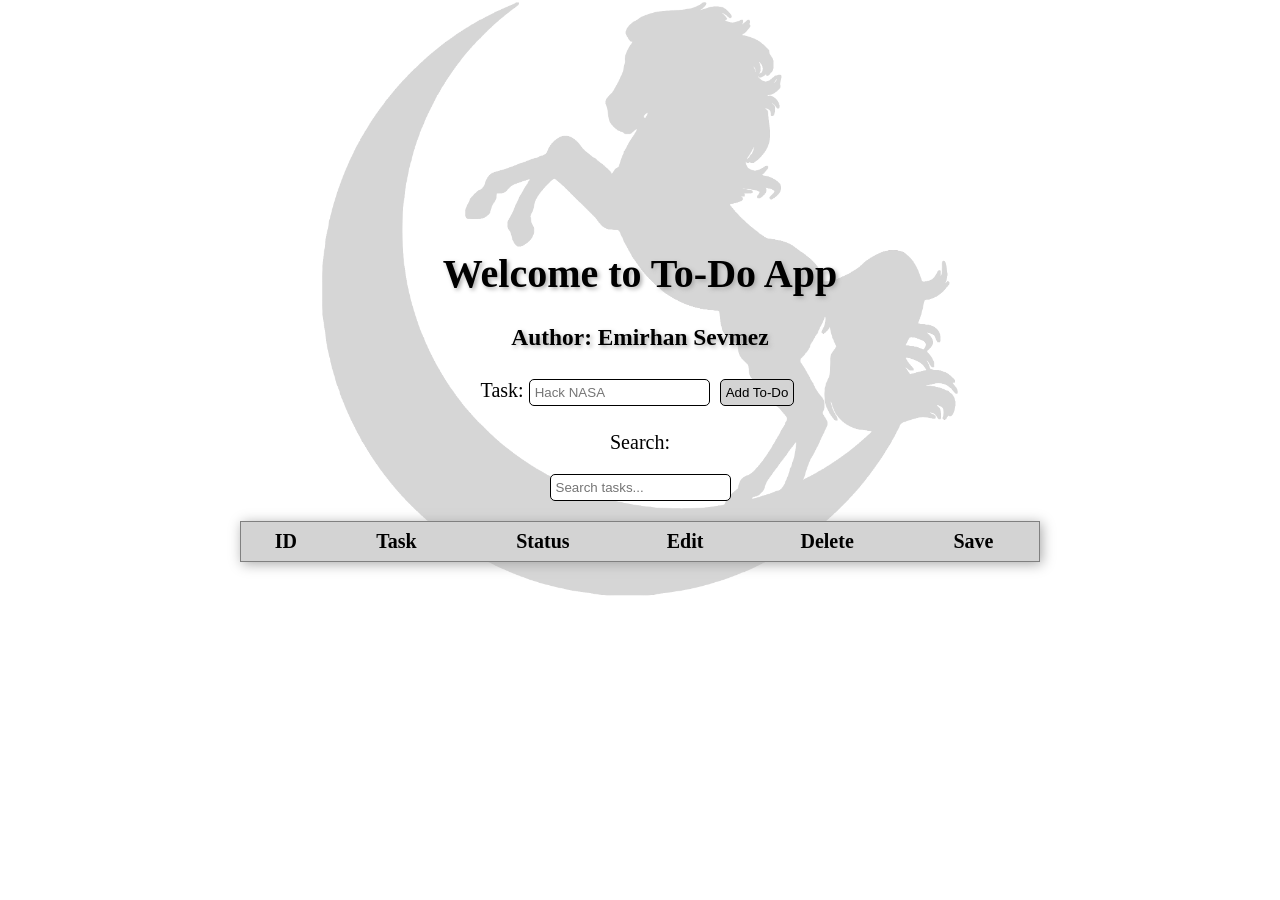
==== frontend/index.html @ 2d0a9761 "Refactor code structure for improved readability and maintainability" ====
<!DOCTYPE html>
<html lang="en">
<head>
    <meta charset="UTF-8">
    <meta http-equiv="X-UA-Compatible" content="IE=edge">
    <meta name="viewport" content="width=device-width, initial-scale=1.0">
    <title>To-Do App</title>
    <link rel="stylesheet"  href="style.css">
    <script src="script.js"></script>
    <link rel="icon" href="favicon.ico" type="image/x-icon">
</head>
<body>
    <h1>Welcome to To-Do App</h1>
    <h3>Author: Emirhan Sevmez</h3>
    <div id="add-todo">
        <label for="task">Task:</label>
        <input type="text" id="task" name="task" placeholder="Hack NASA">
        <button id="add-button">Add To-Do</button>
    </div>
    <div id = "search_input">
        <label for="search">Search:</label>
        <input type="text" id="search" name="search" placeholder="Search tasks...">
    </div>

    <div id="todo_table"></div>

</body>
</html>
---- frontend/style.css ----
#add-todo{
    margin-top: 20px;
    margin-bottom: 20px;
    align-items: center;
    text-align: center;
}

table  {
    border: 1px solid black;
    border-collapse: collapse;
    padding: 8px;
    width: 100%;
    max-width: 800px;
    margin-left: auto;
    margin-right: auto;
    box-shadow: 2px 2px 12px #aaa;
    
}
td{
    padding: 8px;   
}

th{
    
    padding: 8px;
    background-color: lightgray;
}
tr{
    text-align: center;
    border: 1px solid gray;
    background-color: white;
    
}

body{
    background-image: url(yavuzlar.png);
    background-size: 50%;
    background-repeat: no-repeat;
    background-position: center top;
    margin-top: 250px;
    font-family: 'Times New Roman', Times, serif;
    font-size: 20px;
    
}

button  {
    margin: 5px;
    padding: 5px;
    border-radius: 5px;
    border: 1px solid black;
    background-color: lightgray;
    cursor: pointer;
}
button:hover {
    background-color: gray;
    color: white;
}
button:active {
    background-color: darkgray;
}


h1,h2,h3{
    text-align: center;
    text-shadow: 2px 2px 4px #aaa;
}

input{
    padding: 5px;
    border-radius: 5px;
    border: 1px solid black;
    align-items: center;
}

#search_input{
    margin-top: 20px;
    margin-bottom: 20px;
    align-items: center;
    text-align: center;
}
#search {
    display: block;
    margin: 20px auto; 
    box-sizing: border-box; 
}
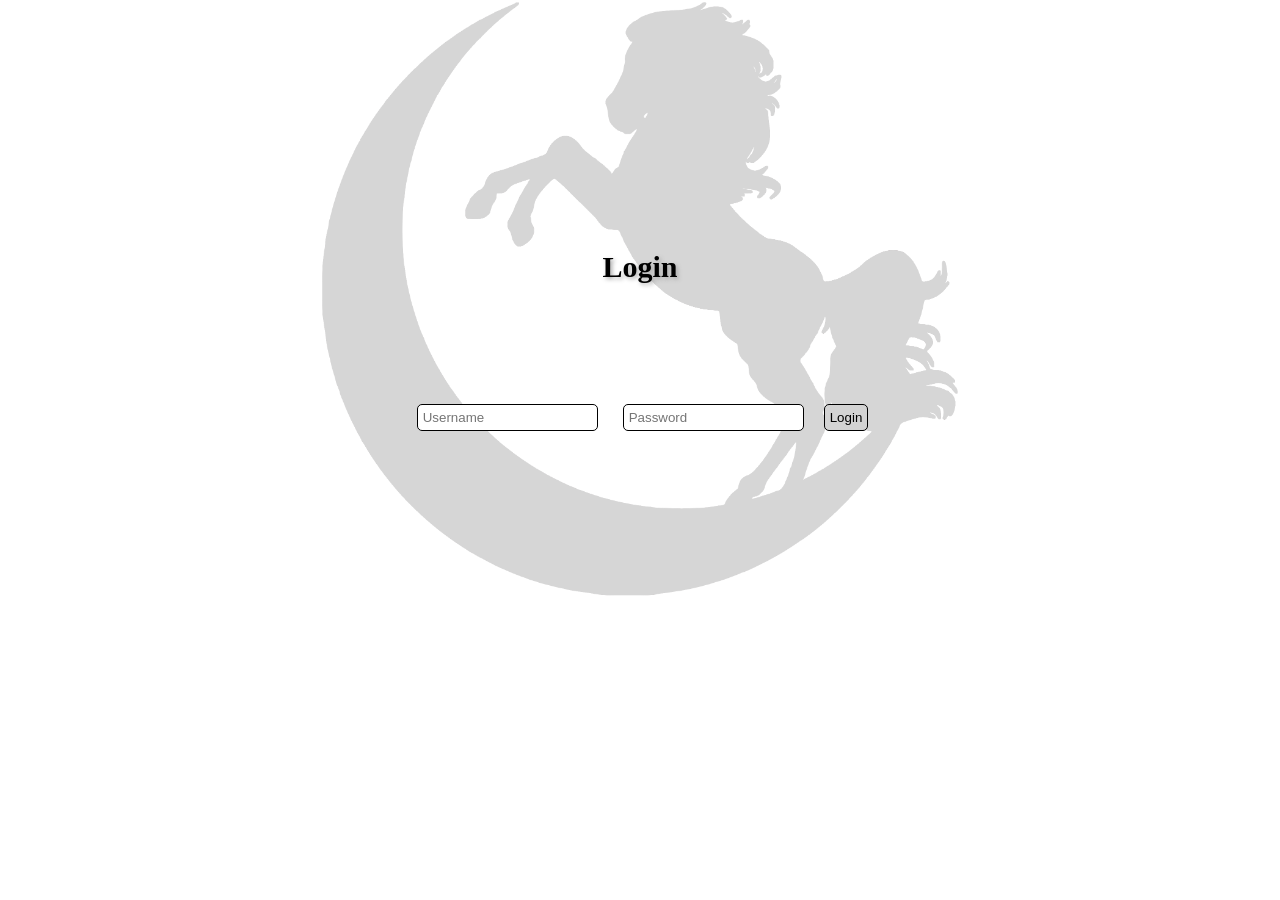
==== commit f3392168: "feat: Add initial frontend structure including login, registration, and a main application page with" ====
--- a/frontend/index.html
+++ b/frontend/index.html
@@ -1,14 +1,17 @@
 <!DOCTYPE html>
 <html lang="en">
+
 <head>
     <meta charset="UTF-8">
     <meta http-equiv="X-UA-Compatible" content="IE=edge">
     <meta name="viewport" content="width=device-width, initial-scale=1.0">
     <title>To-Do App</title>
-    <link rel="stylesheet"  href="style.css">
+    <link rel="stylesheet" href="style.css">
     <script src="script.js"></script>
+    <script src="auth.js" defer></script>
     <link rel="icon" href="favicon.ico" type="image/x-icon">
 </head>
+
 <body>
     <h1>Welcome to To-Do App</h1>
     <h3>Author: Emirhan Sevmez</h3>
@@ -17,7 +20,7 @@
         <input type="text" id="task" name="task" placeholder="Hack NASA">
         <button id="add-button">Add To-Do</button>
     </div>
-    <div id = "search_input">
+    <div id="search_input">
         <label for="search">Search:</label>
         <input type="text" id="search" name="search" placeholder="Search tasks...">
     </div>
@@ -25,4 +28,5 @@
     <div id="todo_table"></div>
 
 </body>
+
 </html>
--- a/frontend/style.css
+++ b/frontend/style.css
@@ -83,3 +83,13 @@
     margin: 20px auto; 
     box-sizing: border-box; 
 }
+#login-form{
+    text-align: center;
+    margin-top: 100px;
+}
+#login-form input{
+    margin: 10px;
+}
+#login-form button{
+    margin-top: 20px;
+}  
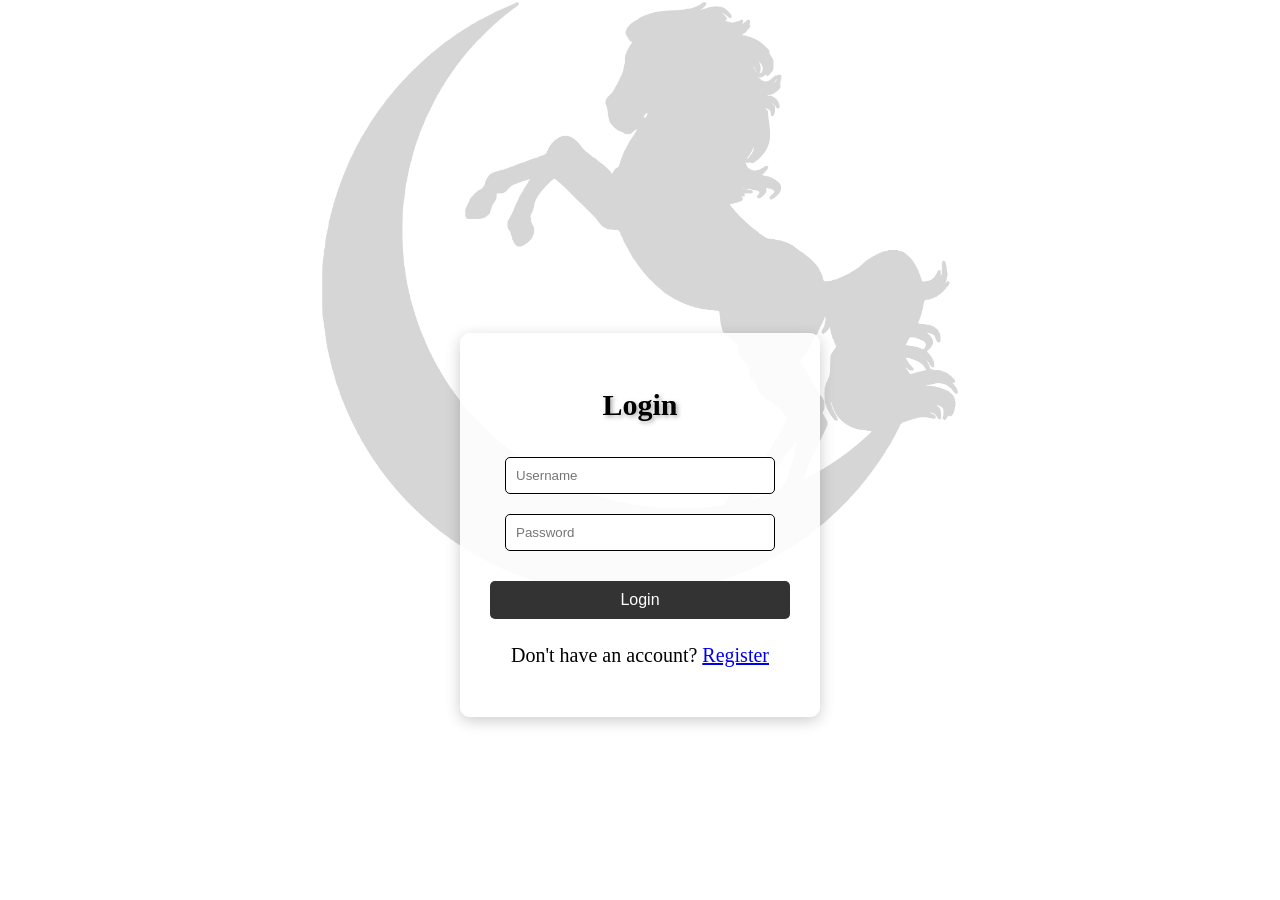
==== commit 59823e61: "Modified style.css added new buttons" ====
--- a/frontend/index.html
+++ b/frontend/index.html
@@ -7,7 +7,7 @@
     <meta name="viewport" content="width=device-width, initial-scale=1.0">
     <title>To-Do App</title>
     <link rel="stylesheet" href="style.css">
-    <script src="script.js"></script>
+    <script src="script.js?v=3"></script>
     <script src="auth.js" defer></script>
     <link rel="icon" href="favicon.ico" type="image/x-icon">
 </head>
@@ -15,6 +15,8 @@
 <body>
     <h1>Welcome to To-Do App</h1>
     <h3>Author: Emirhan Sevmez</h3>
+    <button id="logout-button"
+        style="position: absolute; top: 10px; right: 10px; background-color: #ff4444; color: white;">Logout</button>
     <div id="add-todo">
         <label for="task">Task:</label>
         <input type="text" id="task" name="task" placeholder="Hack NASA">
@@ -23,10 +25,23 @@
     <div id="search_input">
         <label for="search">Search:</label>
         <input type="text" id="search" name="search" placeholder="Search tasks...">
+        <button id="search-button">Search</button>
     </div>
 
     <div id="todo_table"></div>
 
+    <script>
+        document.getElementById('logout-button').addEventListener('click', async () => {
+            try {
+                const response = await fetch('/api/v1/auth/logout', { credentials: 'include' });
+                if (response.ok) {
+                    window.location.href = 'login.html';
+                }
+            } catch (error) {
+                console.error('Logout failed:', error);
+            }
+        });
+    </script>
 </body>
 
 </html>
--- a/frontend/style.css
+++ b/frontend/style.css
@@ -1,95 +1,135 @@
-#add-todo{
+body {
+    background-image: url(yavuzlar.png);
+    background-size: 50%;
+    background-repeat: no-repeat;
+    background-position: center top;
+    font-family: 'Times New Roman', Times, serif;
+    font-size: 20px;
+    min-height: 100vh;
+    display: flex;
+    flex-direction: column;
+    align-items: center;
+    justify-content: center;
+    margin: 0;
+}
+
+.login,
+.register {
+    background-color: rgba(255, 255, 255, 0.9);
+    padding: 30px;
+    border-radius: 10px;
+    box-shadow: 0 4px 15px rgba(0, 0, 0, 0.2);
+    width: 300px;
+    text-align: center;
+    margin-top: 150px;
+}
+
+#login-form,
+#register-form {
+    display: flex;
+    flex-direction: column;
+    align-items: center;
+}
+
+#login-form input,
+#register-form input {
+    margin: 10px 0;
+    width: 90%;
+    padding: 10px;
+    box-sizing: border-box;
+}
+
+#login-form button,
+#register-form button {
+    margin-top: 20px;
+    width: 100%;
+    padding: 10px;
+    background-color: #333;
+    color: white;
+    border: none;
+    font-size: 16px;
+}
+
+#login-form button:hover,
+#register-form button:hover {
+    background-color: #555;
+    transform: translateY(-1px);
+}
+
+
+button {
+    margin: 5px;
+    padding: 5px;
+    border-radius: 5px;
+    border: 1px solid black;
+    background-color: lightgray;
+    cursor: pointer;
+    transition: all 0.2s;
+}
+
+button:hover {
+    background-color: gray;
+    color: white;
+}
+
+button:active {
+    background-color: darkgray;
+}
+
+h1,
+h2,
+h3 {
+    text-align: center;
+    text-shadow: 2px 2px 4px #aaa;
+}
+
+input {
+    padding: 5px;
+    border-radius: 5px;
+    border: 1px solid black;
+    align-items: center;
+}
+
+#search_input {
     margin-top: 20px;
     margin-bottom: 20px;
     align-items: center;
     text-align: center;
 }
 
-table  {
+#search {
+    display: inline-block;
+    margin: 10px;
+}
+
+#add-todo {
+    margin-top: 20px;
+    margin-bottom: 20px;
+    align-items: center;
+    text-align: center;
+}
+
+table {
     border: 1px solid black;
     border-collapse: collapse;
     padding: 8px;
     width: 100%;
     max-width: 800px;
-    margin-left: auto;
-    margin-right: auto;
     box-shadow: 2px 2px 12px #aaa;
-    
-}
-td{
-    padding: 8px;   
+    background-color: white;
 }
 
-th{
-    
+td {
+    padding: 8px;
+}
+
+th {
     padding: 8px;
     background-color: lightgray;
 }
-tr{
+
+tr {
     text-align: center;
     border: 1px solid gray;
     background-color: white;
-    
-}
-
-body{
-    background-image: url(yavuzlar.png);
-    background-size: 50%;
-    background-repeat: no-repeat;
-    background-position: center top;
-    margin-top: 250px;
-    font-family: 'Times New Roman', Times, serif;
-    font-size: 20px;
-    
-}
-
-button  {
-    margin: 5px;
-    padding: 5px;
-    border-radius: 5px;
-    border: 1px solid black;
-    background-color: lightgray;
-    cursor: pointer;
-}
-button:hover {
-    background-color: gray;
-    color: white;
-}
-button:active {
-    background-color: darkgray;
-}
-
-
-h1,h2,h3{
-    text-align: center;
-    text-shadow: 2px 2px 4px #aaa;
-}
-
-input{
-    padding: 5px;
-    border-radius: 5px;
-    border: 1px solid black;
-    align-items: center;
-}
-
-#search_input{
-    margin-top: 20px;
-    margin-bottom: 20px;
-    align-items: center;
-    text-align: center;
-}
-#search {
-    display: block;
-    margin: 20px auto; 
-    box-sizing: border-box; 
-}
-#login-form{
-    text-align: center;
-    margin-top: 100px;
-}
-#login-form input{
-    margin: 10px;
-}
-#login-form button{
-    margin-top: 20px;
-}  +}
